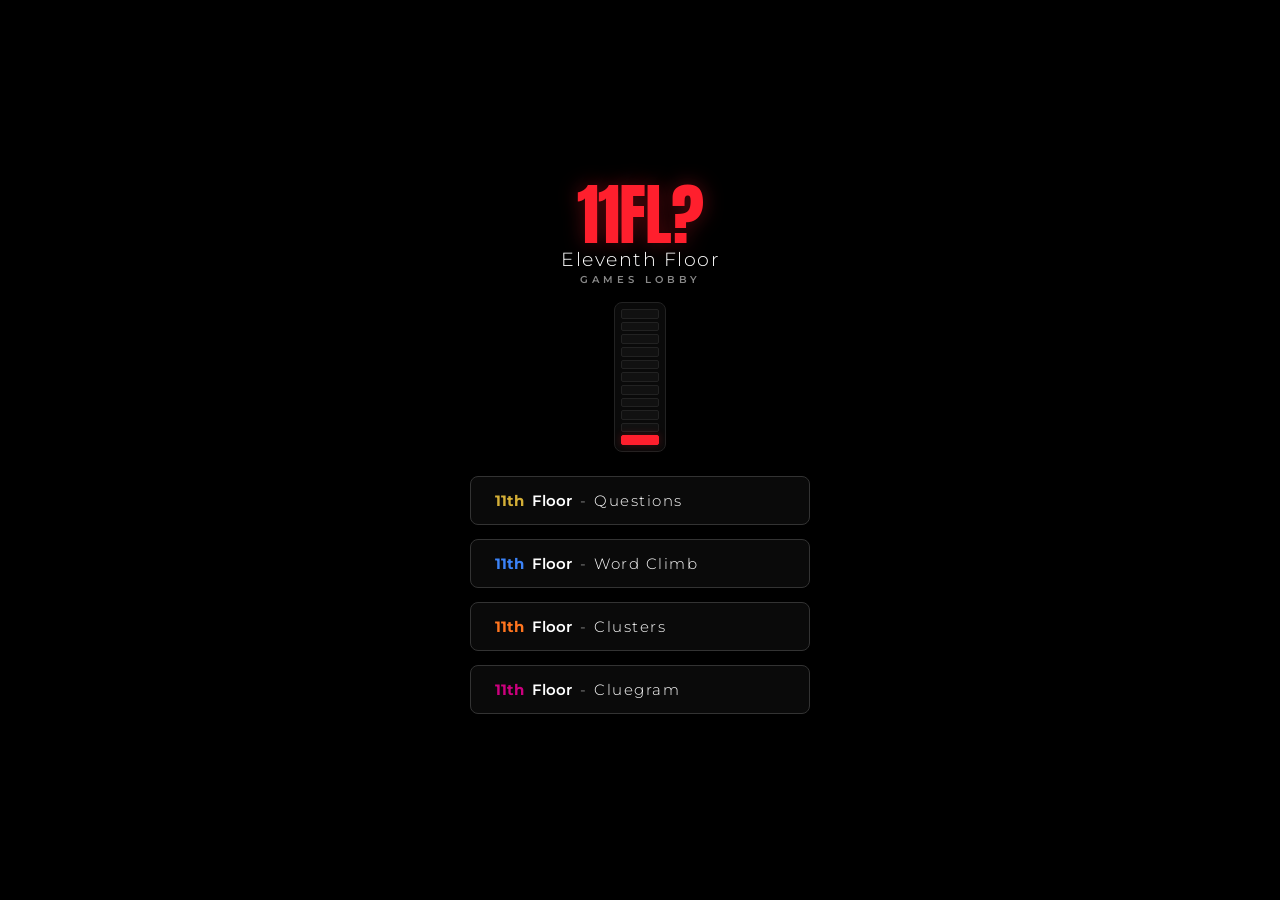
==== index.html @ 45ec372f "Update index.html" ====
<!DOCTYPE html>
<html lang="en">
<head>
    <meta charset="UTF-8">
    <meta name="viewport" content="width=device-width, initial-scale=1.0, maximum-scale=1.0, user-scalable=no">
    <title>Eleventh Floor Games Lobby</title>
    <link rel="preconnect" href="https://fonts.googleapis.com">
    <link rel="preconnect" href="https://fonts.gstatic.com" crossorigin>
    <link href="https://fonts.googleapis.com/css2?family=Anton&family=Montserrat:wght@300;400;600;700;800;900&display=swap" rel="stylesheet">
    <style>
        :root {
            --bg-deep: #000000;
            --surface: #0a0a0a;
            --surface-border: #222222;
            --surface-border-light: #333333;
            --accent-red: #ff1f2d;
            --accent-red-glow: rgba(255, 31, 45, 0.25);
            --accent-green: #22c55e;
            --accent-green-glow: rgba(34, 197, 94, 0.3);
            --text-primary: #ffffff;
            --text-muted: #888888;

            /* Specific Game Genre Colors & Glows */
            --color-questions: #D4AF37;
            --color-questions-glow: rgba(212, 175, 55, 0.35);
            --color-wordclimb: #3B82F6;
            --color-wordclimb-glow: rgba(59, 130, 246, 0.3);
            --color-clusters: #ff751f;
            --color-clusters-glow: rgba(255, 117, 31, 0.35);
            --color-cluegram: #cc007e;
            --color-cluegram-glow: rgba(204, 0, 126, 0.35);
        }

        * {
            box-sizing: border-box;
            margin: 0;
            padding: 0;
            user-select: none;
            -webkit-tap-highlight-color: transparent;
        }

        body {
            background-color: var(--bg-deep);
            color: var(--text-primary);
            font-family: 'Montserrat', sans-serif;
            min-height: 100vh;
            min-height: 100dvh;
            display: flex;
            flex-direction: column;
            align-items: center;
            justify-content: center;
            text-align: center;
            padding: 20px 16px;
            overflow-x: hidden;
        }

        /* Scaled-down Logo Box */
        .hub-logo-box {
            display: flex;
            flex-direction: column;
            align-items: center;
            margin-bottom: 16px;
        }

        .hub-logo-red {
            font-family: 'Anton', sans-serif;
            font-size: 4.2rem;
            font-weight: 400;
            color: var(--accent-red);
            line-height: 0.85;
            letter-spacing: -1px;
            text-shadow: 0 0 20px rgba(255, 31, 45, 0.35);
            margin-bottom: 4px;
        }

        .hub-logo-title {
            font-family: 'Montserrat', sans-serif;
            font-size: 1.2rem;
            font-weight: 300;
            color: #ffffff;
            letter-spacing: 1.5px;
            margin-bottom: 2px;
        }

        .hub-logo-sub {
            font-family: 'Montserrat', sans-serif;
            font-size: 0.65rem;
            font-weight: 600;
            color: var(--text-muted);
            letter-spacing: 4px;
            text-transform: uppercase;
        }

        /* Standardized 52px Animated Building Graphic */
        .hub-shaft-graphic {
            display: flex;
            flex-direction: column;
            width: 52px;
            height: 150px;
            border: 1px solid var(--surface-border);
            border-radius: 8px;
            padding: 6px;
            gap: 3px;
            background-color: var(--surface);
            margin-bottom: 24px;
        }

        .shaft-box {
            flex: 1;
            background-color: #111111;
            border: 1px solid var(--surface-border);
            border-radius: 2px;
            animation: sweepMiddle 1.2s ease-in-out forwards;
        }

        /* Sequential Upward Light Sweep + Top Green Hold + Drop to Floor 01 */
        .hub-shaft-graphic .shaft-box:nth-child(11) { animation: sweepBottomSettle 2.6s ease-in-out forwards; animation-delay: 0.05s; }
        .hub-shaft-graphic .shaft-box:nth-child(10) { animation-delay: 0.15s; }
        .hub-shaft-graphic .shaft-box:nth-child(9)  { animation-delay: 0.25s; }
        .hub-shaft-graphic .shaft-box:nth-child(8)  { animation-delay: 0.35s; }
        .hub-shaft-graphic .shaft-box:nth-child(7)  { animation-delay: 0.45s; }
        .hub-shaft-graphic .shaft-box:nth-child(6)  { animation-delay: 0.55s; }
        .hub-shaft-graphic .shaft-box:nth-child(5)  { animation-delay: 0.65s; }
        .hub-shaft-graphic .shaft-box:nth-child(4)  { animation-delay: 0.75s; }
        .hub-shaft-graphic .shaft-box:nth-child(3)  { animation-delay: 0.85s; }
        .hub-shaft-graphic .shaft-box:nth-child(2)  { animation-delay: 0.95s; }
        .hub-shaft-graphic .shaft-box:nth-child(1)  { animation: sweepTopGreen 1.6s ease-in-out forwards; animation-delay: 1.05s; }

        @keyframes sweepMiddle {
            0% {
                background-color: #111111;
                border-color: var(--surface-border);
                box-shadow: none;
            }
            30% {
                background-color: var(--accent-red);
                border-color: var(--accent-red);
                box-shadow: 0 0 10px var(--accent-red-glow);
            }
            60%, 100% {
                background-color: #111111;
                border-color: var(--surface-border);
                box-shadow: none;
            }
        }

        @keyframes sweepTopGreen {
            0% {
                background-color: #111111;
                border-color: var(--surface-border);
                box-shadow: none;
            }
            20% {
                background-color: var(--accent-green);
                border-color: var(--accent-green);
                box-shadow: 0 0 16px var(--accent-green-glow);
            }
            70% {
                background-color: var(--accent-green);
                border-color: var(--accent-green);
                box-shadow: 0 0 16px var(--accent-green-glow);
            }
            100% {
                background-color: #111111;
                border-color: var(--surface-border);
                box-shadow: none;
            }
        }

        @keyframes sweepBottomSettle {
            0% {
                background-color: #111111;
                border-color: var(--surface-border);
                box-shadow: none;
            }
            15% {
                background-color: var(--accent-red);
                border-color: var(--accent-red);
                box-shadow: 0 0 10px var(--accent-red-glow);
            }
            30% {
                background-color: #111111;
                border-color: var(--surface-border);
                box-shadow: none;
            }
            80% {
                background-color: #111111;
                border-color: var(--surface-border);
                box-shadow: none;
            }
            95%, 100% {
                background-color: var(--accent-red);
                border-color: var(--accent-red);
                box-shadow: 0 0 8px var(--accent-red-glow);
            }
        }

        /* Menu Actions Box */
        .hub-menu-box {
            display: flex;
            flex-direction: column;
            gap: 14px;
            width: 100%;
            max-width: 340px;
        }

        .btn-hub-option {
            display: flex;
            align-items: center;
            justify-content: flex-start;
            gap: 8px;
            background-color: var(--surface);
            border: 1px solid var(--surface-border-light);
            color: var(--text-primary);
            padding: 14px 24px;
            font-size: 0.95rem;
            text-decoration: none;
            cursor: pointer;
            border-radius: 8px;
            transition: all 0.2s ease-in-out;
            box-shadow: 0 4px 12px rgba(0, 0, 0, 0.5);
        }

        .btn-hub-option:hover {
            background-color: #111111;
            transform: translateY(-2px);
        }

        .btn-hub-option:active {
            transform: translateY(0);
        }

        /* Game-Specific Outline & Glow Highlights */
        .btn-hub-option.questions:hover,
        .btn-hub-option.questions:active {
            border-color: var(--color-questions);
            box-shadow: 0 6px 20px var(--color-questions-glow);
        }

        .btn-hub-option.wordclimb:hover,
        .btn-hub-option.wordclimb:active {
            border-color: var(--color-wordclimb);
            box-shadow: 0 6px 20px var(--color-wordclimb-glow);
        }

        .btn-hub-option.clusters:hover,
        .btn-hub-option.clusters:active {
            border-color: var(--color-clusters);
            box-shadow: 0 6px 20px var(--color-clusters-glow);
        }

        .btn-hub-option.cluegram:hover,
        .btn-hub-option.cluegram:active {
            border-color: var(--color-cluegram);
            box-shadow: 0 6px 20px var(--color-cluegram-glow);
        }

        .hub-btn-num {
            font-weight: 700;
        }

        /* Specific Game Colors for 11th */
        .hub-btn-num.questions { color: var(--color-questions); }
        .hub-btn-num.wordclimb { color: var(--color-wordclimb); }
        .hub-btn-num.clusters { color: var(--color-clusters); }
        .hub-btn-num.cluegram { color: var(--color-cluegram); }

        .hub-btn-floor {
            color: #ffffff;
            font-weight: 600;
        }

        .hub-btn-sep {
            color: var(--text-muted);
            font-weight: 400;
        }

        .hub-btn-game {
            font-weight: 300;
            letter-spacing: 1.5px;
            color: #ffffff;
        }
    </style>
</head>
<body>

    <div class="hub-logo-box">
        <h1 class="hub-logo-red">11FL?</h1>
        <p class="hub-logo-title">Eleventh Floor</p>
        <p class="hub-logo-sub">GAMES LOBBY</p>
    </div>

    <!-- Animated Building Shaft Graphic -->
    <div class="hub-shaft-graphic">
        <div class="shaft-box"></div>
        <div class="shaft-box"></div>
        <div class="shaft-box"></div>
        <div class="shaft-box"></div>
        <div class="shaft-box"></div>
        <div class="shaft-box"></div>
        <div class="shaft-box"></div>
        <div class="shaft-box"></div>
        <div class="shaft-box"></div>
        <div class="shaft-box"></div>
        <div class="shaft-box"></div>
    </div>

    <div class="hub-menu-box">
        <a href="questions.html" class="btn-hub-option questions">
            <span class="hub-btn-num questions">11th</span>
            <span class="hub-btn-floor">Floor</span>
            <span class="hub-btn-sep">-</span>
            <span class="hub-btn-game">Questions</span>
        </a>
        <a href="word-climb.html" class="btn-hub-option wordclimb">
            <span class="hub-btn-num wordclimb">11th</span>
            <span class="hub-btn-floor">Floor</span>
            <span class="hub-btn-sep">-</span>
            <span class="hub-btn-game">Word Climb</span>
        </a>
        <a href="clusters.html" class="btn-hub-option clusters">
            <span class="hub-btn-num clusters">11th</span>
            <span class="hub-btn-floor">Floor</span>
            <span class="hub-btn-sep">-</span>
            <span class="hub-btn-game">Clusters</span>
        </a>
        <a href="cluegram.html" class="btn-hub-option cluegram">
            <span class="hub-btn-num cluegram">11th</span>
            <span class="hub-btn-floor">Floor</span>
            <span class="hub-btn-sep">-</span>
            <span class="hub-btn-game">Cluegram</span>
        </a>
    </div>

    <script>
        let lobbyAudioCtx = null;

        function triggerLobbyHaptic(pattern) {
            if ('vibrate' in navigator) {
                try {
                    navigator.vibrate(pattern);
                } catch (e) {}
            }
        }

        function getLobbyAudioContext() {
            if (!lobbyAudioCtx) {
                lobbyAudioCtx = new (window.AudioContext || window.webkitAudioContext)();
            }
            if (lobbyAudioCtx.state === 'suspended') {
                lobbyAudioCtx.resume();
            }
            return lobbyAudioCtx;
        }

        function playLobbyDing() {
            try {
                const ctx = getLobbyAudioContext();
                const now = ctx.currentTime;

                const bufferSize = ctx.sampleRate * 0.012;
                const noiseBuffer = ctx.createBuffer(1, bufferSize, ctx.sampleRate);
                const output = noiseBuffer.getChannelData(0);
                for (let i = 0; i < bufferSize; i++) {
                    output[i] = Math.random() * 2 - 1;
                }
                const noise = ctx.createBufferSource();
                noise.buffer = noiseBuffer;

                const noiseFilter = ctx.createBiquadFilter();
                noiseFilter.type = 'bandpass';
                noiseFilter.frequency.setValueAtTime(2400, now);
                noiseFilter.Q.setValueAtTime(4, now);

                const noiseGain = ctx.createGain();
                noiseGain.gain.setValueAtTime(0.2, now);
                noiseGain.gain.exponentialRampToValueAtTime(0.001, now + 0.012);

                noise.connect(noiseFilter);
                noiseFilter.connect(noiseGain);
                noiseGain.connect(ctx.destination);
                noise.start(now);

                const baseFreq = 830;
                const modes = [
                    { freq: baseFreq * 1.0, gain: 0.35, decay: 1.6 },
                    { freq: baseFreq * 1.58, gain: 0.18, decay: 1.1 },
                    { freq: baseFreq * 2.24, gain: 0.10, decay: 0.7 },
                    { freq: baseFreq * 2.91, gain: 0.05, decay: 0.4 }
                ];

                modes.forEach(mode => {
                    const osc = ctx.createOscillator();
                    const gain = ctx.createGain();

                    osc.type = 'sine';
                    osc.frequency.setValueAtTime(mode.freq, now);

                    gain.gain.setValueAtTime(0, now);
                    gain.gain.linearRampToValueAtTime(mode.gain, now + 0.003);
                    gain.gain.exponentialRampToValueAtTime(0.0001, now + mode.decay);

                    osc.connect(gain);
                    gain.connect(ctx.destination);

                    osc.start(now);
                    osc.stop(now + mode.decay);
                });
            } catch (e) {
                console.warn('Lobby audio error:', e);
            }
        }

        document.querySelectorAll('.btn-hub-option').forEach(btn => {
            btn.addEventListener('click', () => {
                triggerLobbyHaptic(15);
            });
        });

        window.addEventListener('DOMContentLoaded', () => {
            const unlock = () => {
                getLobbyAudioContext();
                document.removeEventListener('click', unlock);
                document.removeEventListener('touchstart', unlock);
            };
            document.addEventListener('click', unlock);
            document.addEventListener('touchstart', unlock);

            setTimeout(() => {
                playLobbyDing();
            }, 1370);
        });
    </script>
</body>
</html>
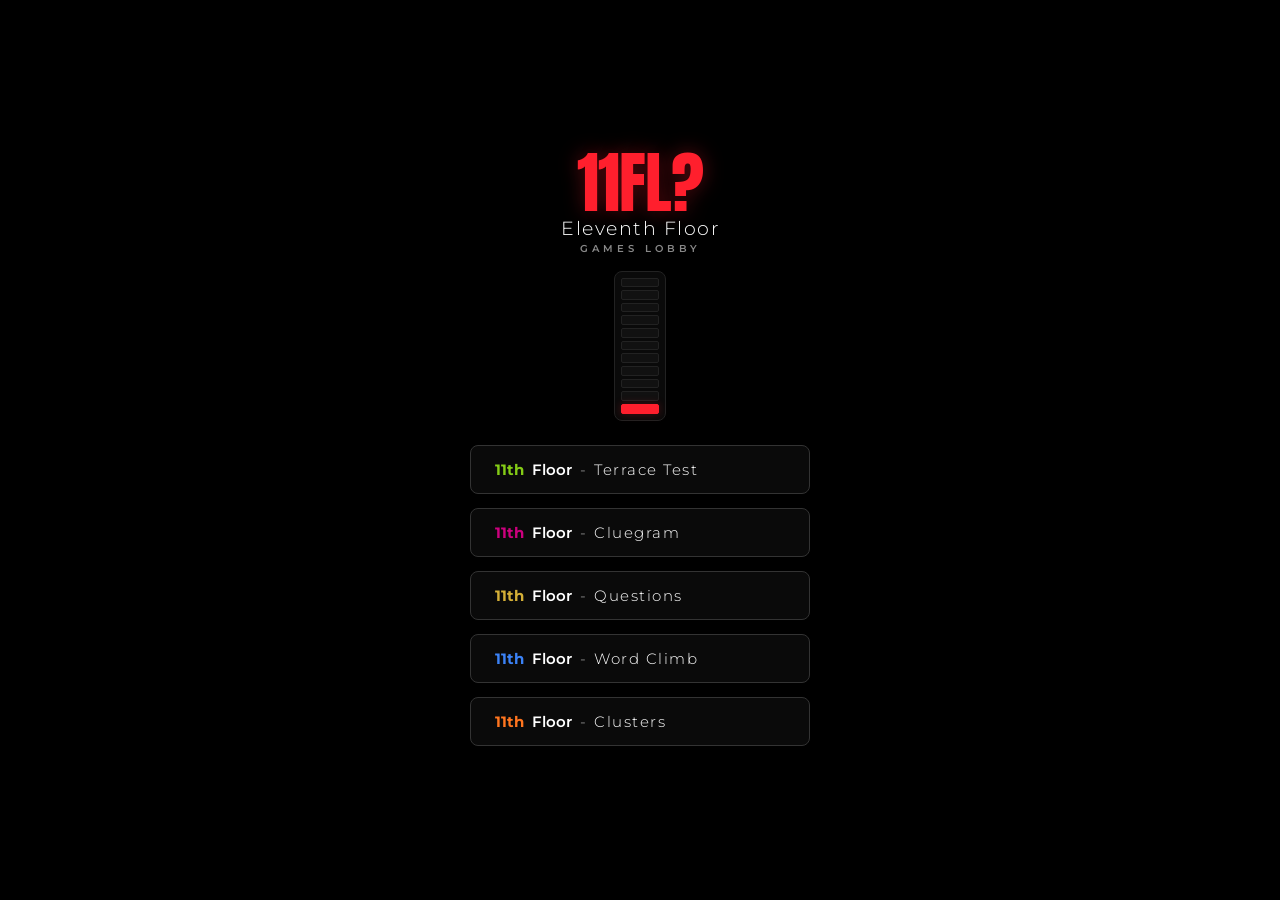
==== commit d131bf1a: "Update index.html" ====
--- a/index.html
+++ b/index.html
@@ -21,6 +21,8 @@
             --text-muted: #888888;
 
             /* Specific Game Genre Colors & Glows */
+            --color-terrace: #84CC16;
+            --color-terrace-glow: rgba(132, 204, 22, 0.35);
             --color-questions: #D4AF37;
             --color-questions-glow: rgba(212, 175, 55, 0.35);
             --color-wordclimb: #3B82F6;
@@ -231,6 +233,12 @@
         }
 
         /* Game-Specific Outline & Glow Highlights */
+        .btn-hub-option.terrace:hover,
+        .btn-hub-option.terrace:active {
+            border-color: var(--color-terrace);
+            box-shadow: 0 6px 20px var(--color-terrace-glow);
+        }
+
         .btn-hub-option.questions:hover,
         .btn-hub-option.questions:active {
             border-color: var(--color-questions);
@@ -260,6 +268,7 @@
         }
 
         /* Specific Game Colors for 11th */
+        .hub-btn-num.terrace { color: var(--color-terrace); }
         .hub-btn-num.questions { color: var(--color-questions); }
         .hub-btn-num.wordclimb { color: var(--color-wordclimb); }
         .hub-btn-num.clusters { color: var(--color-clusters); }
@@ -306,6 +315,18 @@
     </div>
 
     <div class="hub-menu-box">
+        <a href="terrace-test.html" class="btn-hub-option terrace">
+            <span class="hub-btn-num terrace">11th</span>
+            <span class="hub-btn-floor">Floor</span>
+            <span class="hub-btn-sep">-</span>
+            <span class="hub-btn-game">Terrace Test</span>
+        </a>
+        <a href="cluegram.html" class="btn-hub-option cluegram">
+            <span class="hub-btn-num cluegram">11th</span>
+            <span class="hub-btn-floor">Floor</span>
+            <span class="hub-btn-sep">-</span>
+            <span class="hub-btn-game">Cluegram</span>
+        </a>
         <a href="questions.html" class="btn-hub-option questions">
             <span class="hub-btn-num questions">11th</span>
             <span class="hub-btn-floor">Floor</span>
@@ -324,12 +345,6 @@
             <span class="hub-btn-sep">-</span>
             <span class="hub-btn-game">Clusters</span>
         </a>
-        <a href="cluegram.html" class="btn-hub-option cluegram">
-            <span class="hub-btn-num cluegram">11th</span>
-            <span class="hub-btn-floor">Floor</span>
-            <span class="hub-btn-sep">-</span>
-            <span class="hub-btn-game">Cluegram</span>
-        </a>
     </div>
 
     <script>
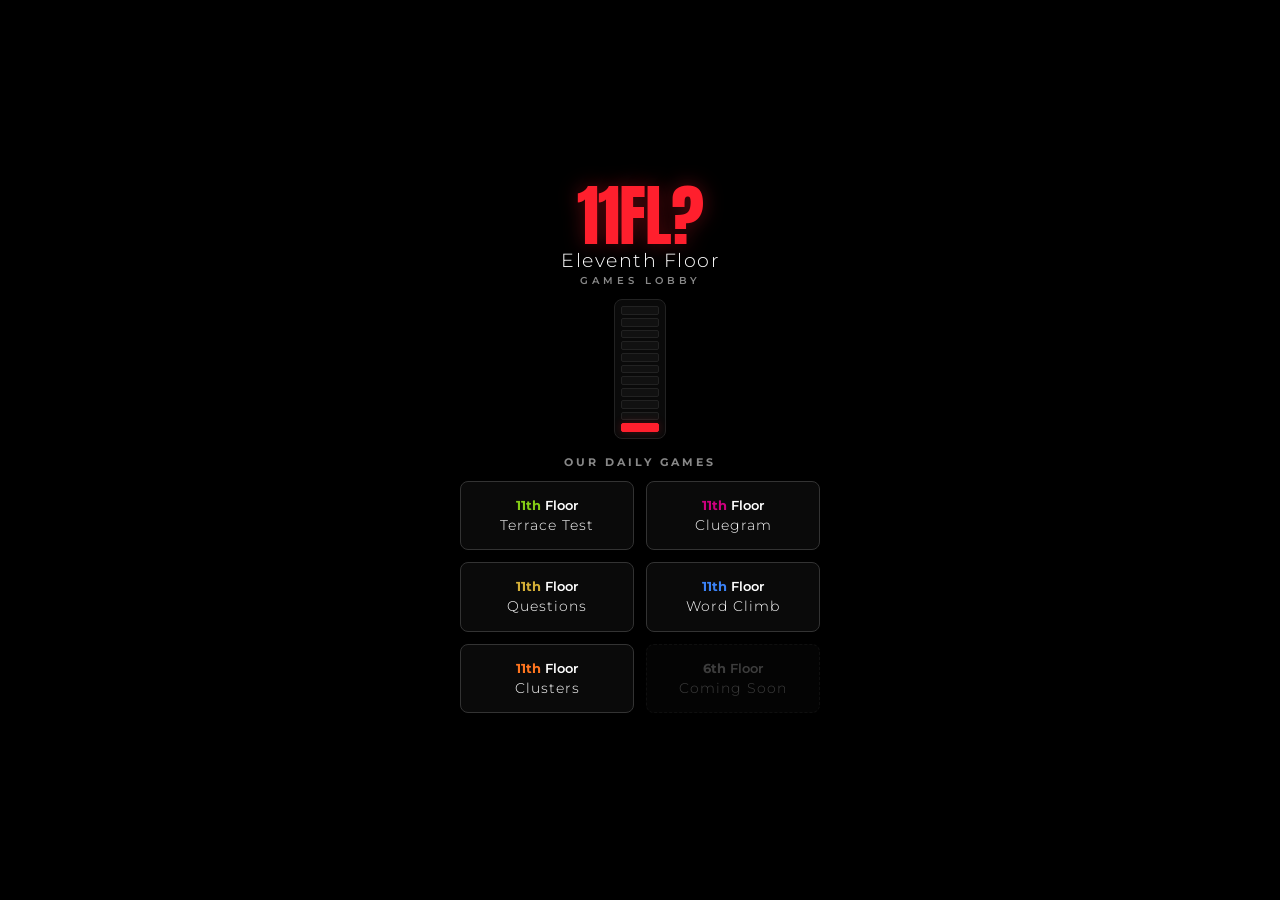
==== commit 580ab827: "Update index.html" ====
--- a/index.html
+++ b/index.html
@@ -61,7 +61,7 @@
             display: flex;
             flex-direction: column;
             align-items: center;
-            margin-bottom: 16px;
+            margin-bottom: 12px;
         }
 
         .hub-logo-red {
@@ -98,13 +98,13 @@
             display: flex;
             flex-direction: column;
             width: 52px;
-            height: 150px;
+            height: 140px;
             border: 1px solid var(--surface-border);
             border-radius: 8px;
             padding: 6px;
             gap: 3px;
             background-color: var(--surface);
-            margin-bottom: 24px;
+            margin-bottom: 16px;
         }
 
         .shaft-box {
@@ -197,30 +197,41 @@
             }
         }
 
-        /* Menu Actions Box */
+        /* Section Label */
+        .hub-section-label {
+            font-size: 0.7rem;
+            font-weight: 700;
+            color: var(--text-muted);
+            letter-spacing: 3px;
+            text-transform: uppercase;
+            margin-bottom: 12px;
+        }
+
+        /* 2-Column Menu Grid */
         .hub-menu-box {
+            display: grid;
+            grid-template-columns: repeat(2, 1fr);
+            gap: 12px;
+            width: 100%;
+            max-width: 360px;
+        }
+
+        .btn-hub-option {
             display: flex;
             flex-direction: column;
-            gap: 14px;
-            width: 100%;
-            max-width: 340px;
-        }
-
-        .btn-hub-option {
-            display: flex;
             align-items: center;
-            justify-content: flex-start;
-            gap: 8px;
+            justify-content: center;
+            gap: 4px;
             background-color: var(--surface);
             border: 1px solid var(--surface-border-light);
             color: var(--text-primary);
-            padding: 14px 24px;
-            font-size: 0.95rem;
+            padding: 16px 10px;
             text-decoration: none;
             cursor: pointer;
             border-radius: 8px;
             transition: all 0.2s ease-in-out;
             box-shadow: 0 4px 12px rgba(0, 0, 0, 0.5);
+            text-align: center;
         }
 
         .btn-hub-option:hover {
@@ -261,6 +272,28 @@
         .btn-hub-option.cluegram:active {
             border-color: var(--color-cluegram);
             box-shadow: 0 6px 20px var(--color-cluegram-glow);
+        }
+
+        /* Dummy Slot Styling */
+        .btn-hub-option.coming-soon {
+            border: 1px dashed var(--surface-border);
+            opacity: 0.45;
+            cursor: default;
+            box-shadow: none;
+        }
+
+        .btn-hub-option.coming-soon:hover {
+            background-color: var(--surface);
+            transform: none;
+            border-color: var(--surface-border);
+            box-shadow: none;
+        }
+
+        .hub-btn-header {
+            display: flex;
+            align-items: center;
+            gap: 4px;
+            font-size: 0.8rem;
         }
 
         .hub-btn-num {
@@ -279,15 +312,12 @@
             font-weight: 600;
         }
 
-        .hub-btn-sep {
-            color: var(--text-muted);
-            font-weight: 400;
-        }
-
         .hub-btn-game {
+            font-size: 0.85rem;
             font-weight: 300;
-            letter-spacing: 1.5px;
+            letter-spacing: 1px;
             color: #ffffff;
+            line-height: 1.2;
         }
     </style>
 </head>
@@ -314,37 +344,56 @@
         <div class="shaft-box"></div>
     </div>
 
+    <div class="hub-section-label">OUR DAILY GAMES</div>
+
     <div class="hub-menu-box">
-        <a href="terrace-test.html" class="btn-hub-option terrace">
-            <span class="hub-btn-num terrace">11th</span>
-            <span class="hub-btn-floor">Floor</span>
-            <span class="hub-btn-sep">-</span>
-            <span class="hub-btn-game">Terrace Test</span>
+        <a href="terrace.html" class="btn-hub-option terrace">
+            <div class="hub-btn-header">
+                <span class="hub-btn-num terrace">11th</span>
+                <span class="hub-btn-floor">Floor</span>
+            </div>
+            <div class="hub-btn-game">Terrace Test</div>
         </a>
+
         <a href="cluegram.html" class="btn-hub-option cluegram">
-            <span class="hub-btn-num cluegram">11th</span>
-            <span class="hub-btn-floor">Floor</span>
-            <span class="hub-btn-sep">-</span>
-            <span class="hub-btn-game">Cluegram</span>
+            <div class="hub-btn-header">
+                <span class="hub-btn-num cluegram">11th</span>
+                <span class="hub-btn-floor">Floor</span>
+            </div>
+            <div class="hub-btn-game">Cluegram</div>
         </a>
+
         <a href="questions.html" class="btn-hub-option questions">
-            <span class="hub-btn-num questions">11th</span>
-            <span class="hub-btn-floor">Floor</span>
-            <span class="hub-btn-sep">-</span>
-            <span class="hub-btn-game">Questions</span>
+            <div class="hub-btn-header">
+                <span class="hub-btn-num questions">11th</span>
+                <span class="hub-btn-floor">Floor</span>
+            </div>
+            <div class="hub-btn-game">Questions</div>
         </a>
+
         <a href="word-climb.html" class="btn-hub-option wordclimb">
-            <span class="hub-btn-num wordclimb">11th</span>
-            <span class="hub-btn-floor">Floor</span>
-            <span class="hub-btn-sep">-</span>
-            <span class="hub-btn-game">Word Climb</span>
+            <div class="hub-btn-header">
+                <span class="hub-btn-num wordclimb">11th</span>
+                <span class="hub-btn-floor">Floor</span>
+            </div>
+            <div class="hub-btn-game">Word Climb</div>
         </a>
+
         <a href="clusters.html" class="btn-hub-option clusters">
-            <span class="hub-btn-num clusters">11th</span>
-            <span class="hub-btn-floor">Floor</span>
-            <span class="hub-btn-sep">-</span>
-            <span class="hub-btn-game">Clusters</span>
+            <div class="hub-btn-header">
+                <span class="hub-btn-num clusters">11th</span>
+                <span class="hub-btn-floor">Floor</span>
+            </div>
+            <div class="hub-btn-game">Clusters</div>
         </a>
+
+        <div class="btn-hub-option coming-soon">
+            <div class="hub-btn-header">
+                <span class="hub-btn-num" style="color: var(--text-muted);">6th</span>
+                <span class="hub-btn-floor" style="color: var(--text-muted);">Floor</span>
+            </div>
+            <div class="hub-btn-game" style="color: var(--text-muted);">Coming Soon</div>
+        </div>
     </div>
 
     <script>
@@ -426,7 +475,7 @@
             }
         }
 
-        document.querySelectorAll('.btn-hub-option').forEach(btn => {
+        document.querySelectorAll('.btn-hub-option:not(.coming-soon)').forEach(btn => {
             btn.addEventListener('click', () => {
                 triggerLobbyHaptic(15);
             });
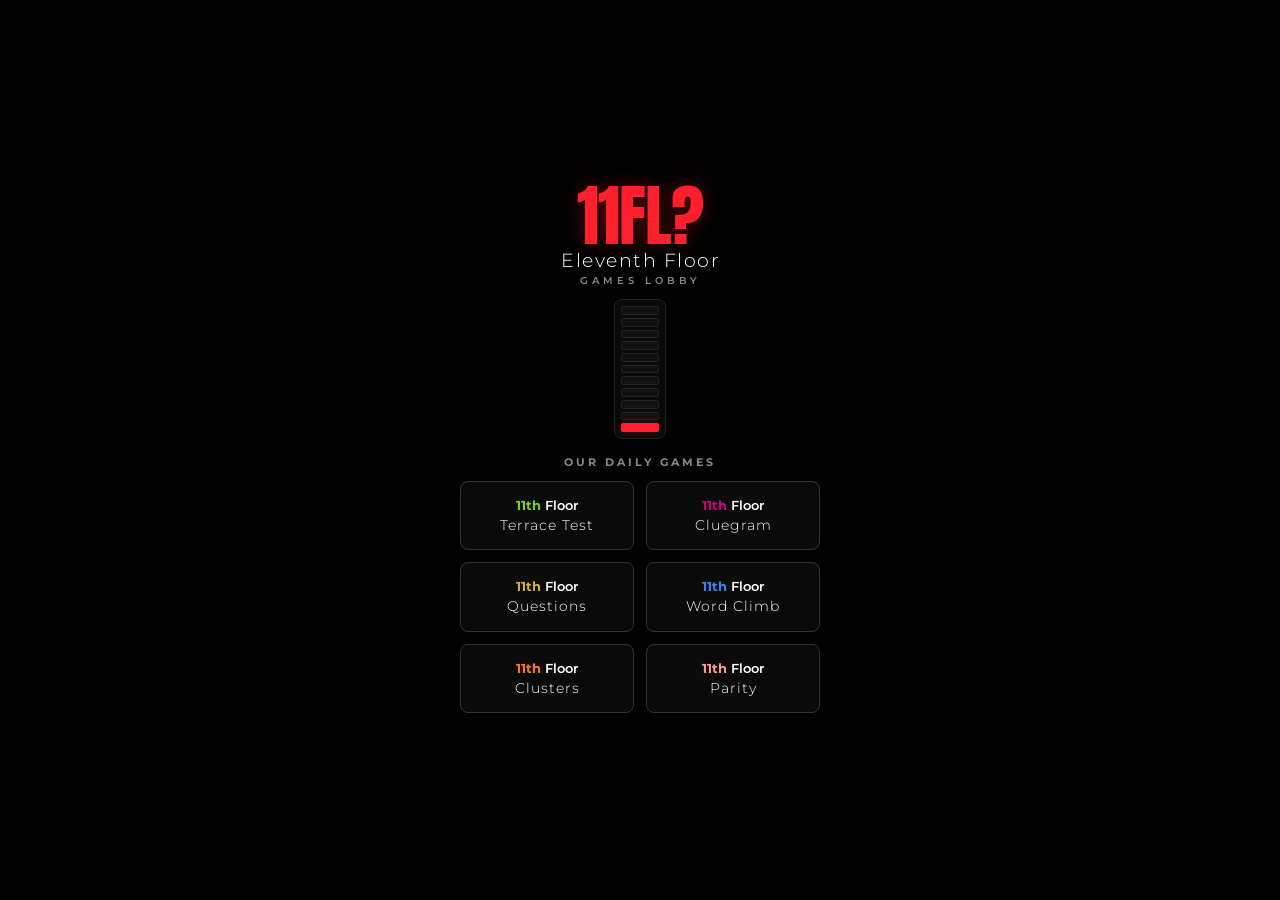
==== commit b8ff6e94: "Update index.html" ====
--- a/index.html
+++ b/index.html
@@ -31,6 +31,8 @@
             --color-clusters-glow: rgba(255, 117, 31, 0.35);
             --color-cluegram: #cc007e;
             --color-cluegram-glow: rgba(204, 0, 126, 0.35);
+            --color-parity: #ff9999;
+            --color-parity-glow: rgba(255, 153, 153, 0.35);
         }
 
         * {
@@ -73,6 +75,7 @@
             letter-spacing: -1px;
             text-shadow: 0 0 20px rgba(255, 31, 45, 0.35);
             margin-bottom: 4px;
+            animation: logoColorCycle 2.6s ease-in-out forwards;
         }
 
         .hub-logo-title {
@@ -127,6 +130,41 @@
         .hub-shaft-graphic .shaft-box:nth-child(3)  { animation-delay: 0.85s; }
         .hub-shaft-graphic .shaft-box:nth-child(2)  { animation-delay: 0.95s; }
         .hub-shaft-graphic .shaft-box:nth-child(1)  { animation: sweepTopGreen 1.6s ease-in-out forwards; animation-delay: 1.05s; }
+
+        @keyframes logoColorCycle {
+            0% {
+                color: var(--accent-red);
+                text-shadow: 0 0 20px rgba(255, 31, 45, 0.35);
+            }
+            16% {
+                color: var(--color-terrace);
+                text-shadow: 0 0 20px var(--color-terrace-glow);
+            }
+            32% {
+                color: var(--color-cluegram);
+                text-shadow: 0 0 20px var(--color-cluegram-glow);
+            }
+            48% {
+                color: var(--color-questions);
+                text-shadow: 0 0 20px var(--color-questions-glow);
+            }
+            64% {
+                color: var(--color-wordclimb);
+                text-shadow: 0 0 20px var(--color-wordclimb-glow);
+            }
+            78% {
+                color: var(--color-clusters);
+                text-shadow: 0 0 20px var(--color-clusters-glow);
+            }
+            90% {
+                color: var(--color-parity);
+                text-shadow: 0 0 20px var(--color-parity-glow);
+            }
+            100% {
+                color: var(--accent-red);
+                text-shadow: 0 0 20px rgba(255, 31, 45, 0.35);
+            }
+        }
 
         @keyframes sweepMiddle {
             0% {
@@ -274,19 +312,10 @@
             box-shadow: 0 6px 20px var(--color-cluegram-glow);
         }
 
-        /* Dummy Slot Styling */
-        .btn-hub-option.coming-soon {
-            border: 1px dashed var(--surface-border);
-            opacity: 0.45;
-            cursor: default;
-            box-shadow: none;
-        }
-
-        .btn-hub-option.coming-soon:hover {
-            background-color: var(--surface);
-            transform: none;
-            border-color: var(--surface-border);
-            box-shadow: none;
+        .btn-hub-option.parity:hover,
+        .btn-hub-option.parity:active {
+            border-color: var(--color-parity);
+            box-shadow: 0 6px 20px var(--color-parity-glow);
         }
 
         .hub-btn-header {
@@ -306,6 +335,7 @@
         .hub-btn-num.wordclimb { color: var(--color-wordclimb); }
         .hub-btn-num.clusters { color: var(--color-clusters); }
         .hub-btn-num.cluegram { color: var(--color-cluegram); }
+        .hub-btn-num.parity { color: var(--color-parity); }
 
         .hub-btn-floor {
             color: #ffffff;
@@ -387,13 +417,13 @@
             <div class="hub-btn-game">Clusters</div>
         </a>
 
-        <div class="btn-hub-option coming-soon">
+        <a href="parity.html" class="btn-hub-option parity">
             <div class="hub-btn-header">
-                <span class="hub-btn-num" style="color: var(--text-muted);">6th</span>
-                <span class="hub-btn-floor" style="color: var(--text-muted);">Floor</span>
+                <span class="hub-btn-num parity">11th</span>
+                <span class="hub-btn-floor">Floor</span>
             </div>
-            <div class="hub-btn-game" style="color: var(--text-muted);">Coming Soon</div>
-        </div>
+            <div class="hub-btn-game">Parity</div>
+        </a>
     </div>
 
     <script>
@@ -475,7 +505,7 @@
             }
         }
 
-        document.querySelectorAll('.btn-hub-option:not(.coming-soon)').forEach(btn => {
+        document.querySelectorAll('.btn-hub-option').forEach(btn => {
             btn.addEventListener('click', () => {
                 triggerLobbyHaptic(15);
             });
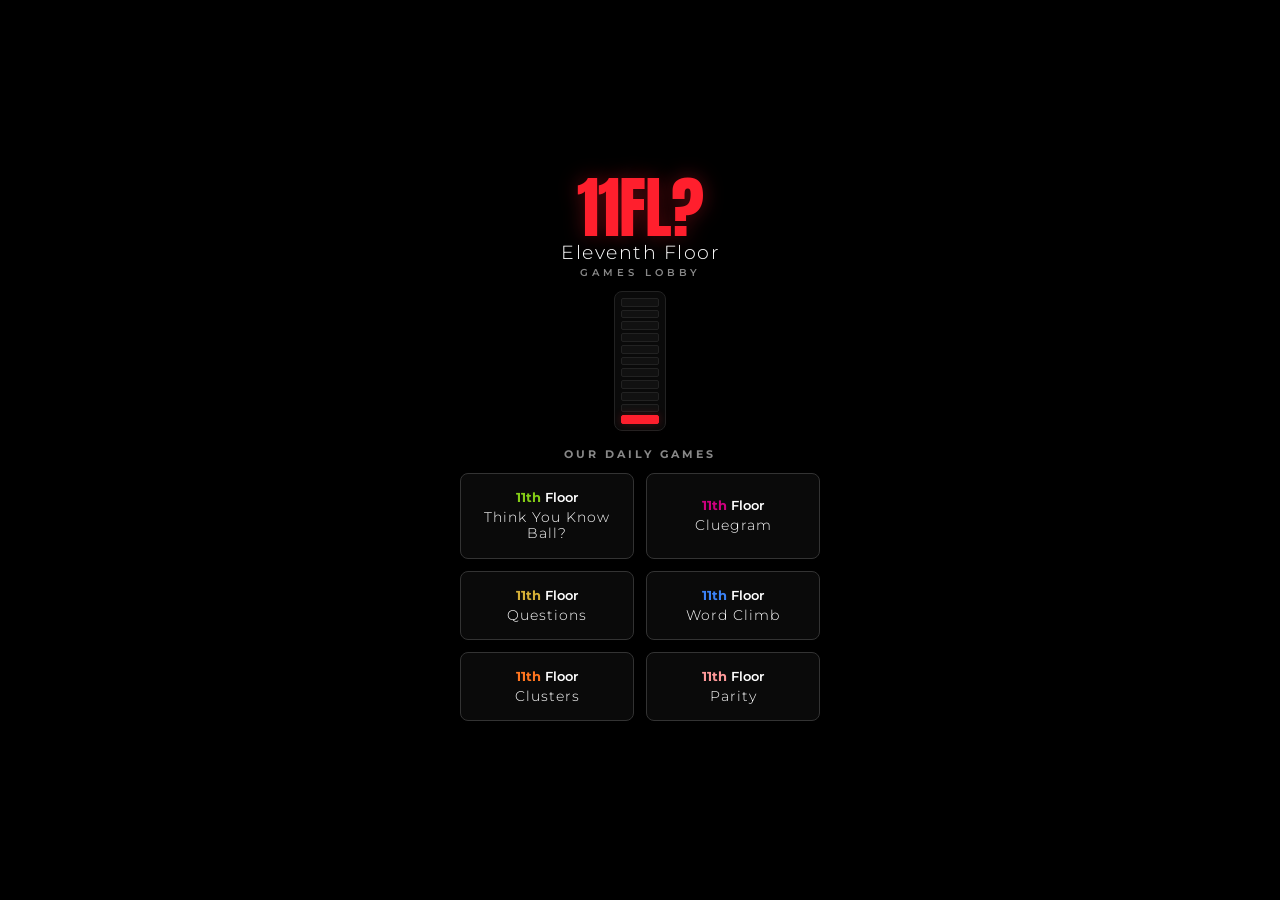
==== commit 2febfd6f: "Update index.html" ====
--- a/index.html
+++ b/index.html
@@ -382,7 +382,7 @@
                 <span class="hub-btn-num terrace">11th</span>
                 <span class="hub-btn-floor">Floor</span>
             </div>
-            <div class="hub-btn-game">Terrace Test</div>
+            <div class="hub-btn-game">Think You Know Ball?</div>
         </a>
 
         <a href="cluegram.html" class="btn-hub-option cluegram">
